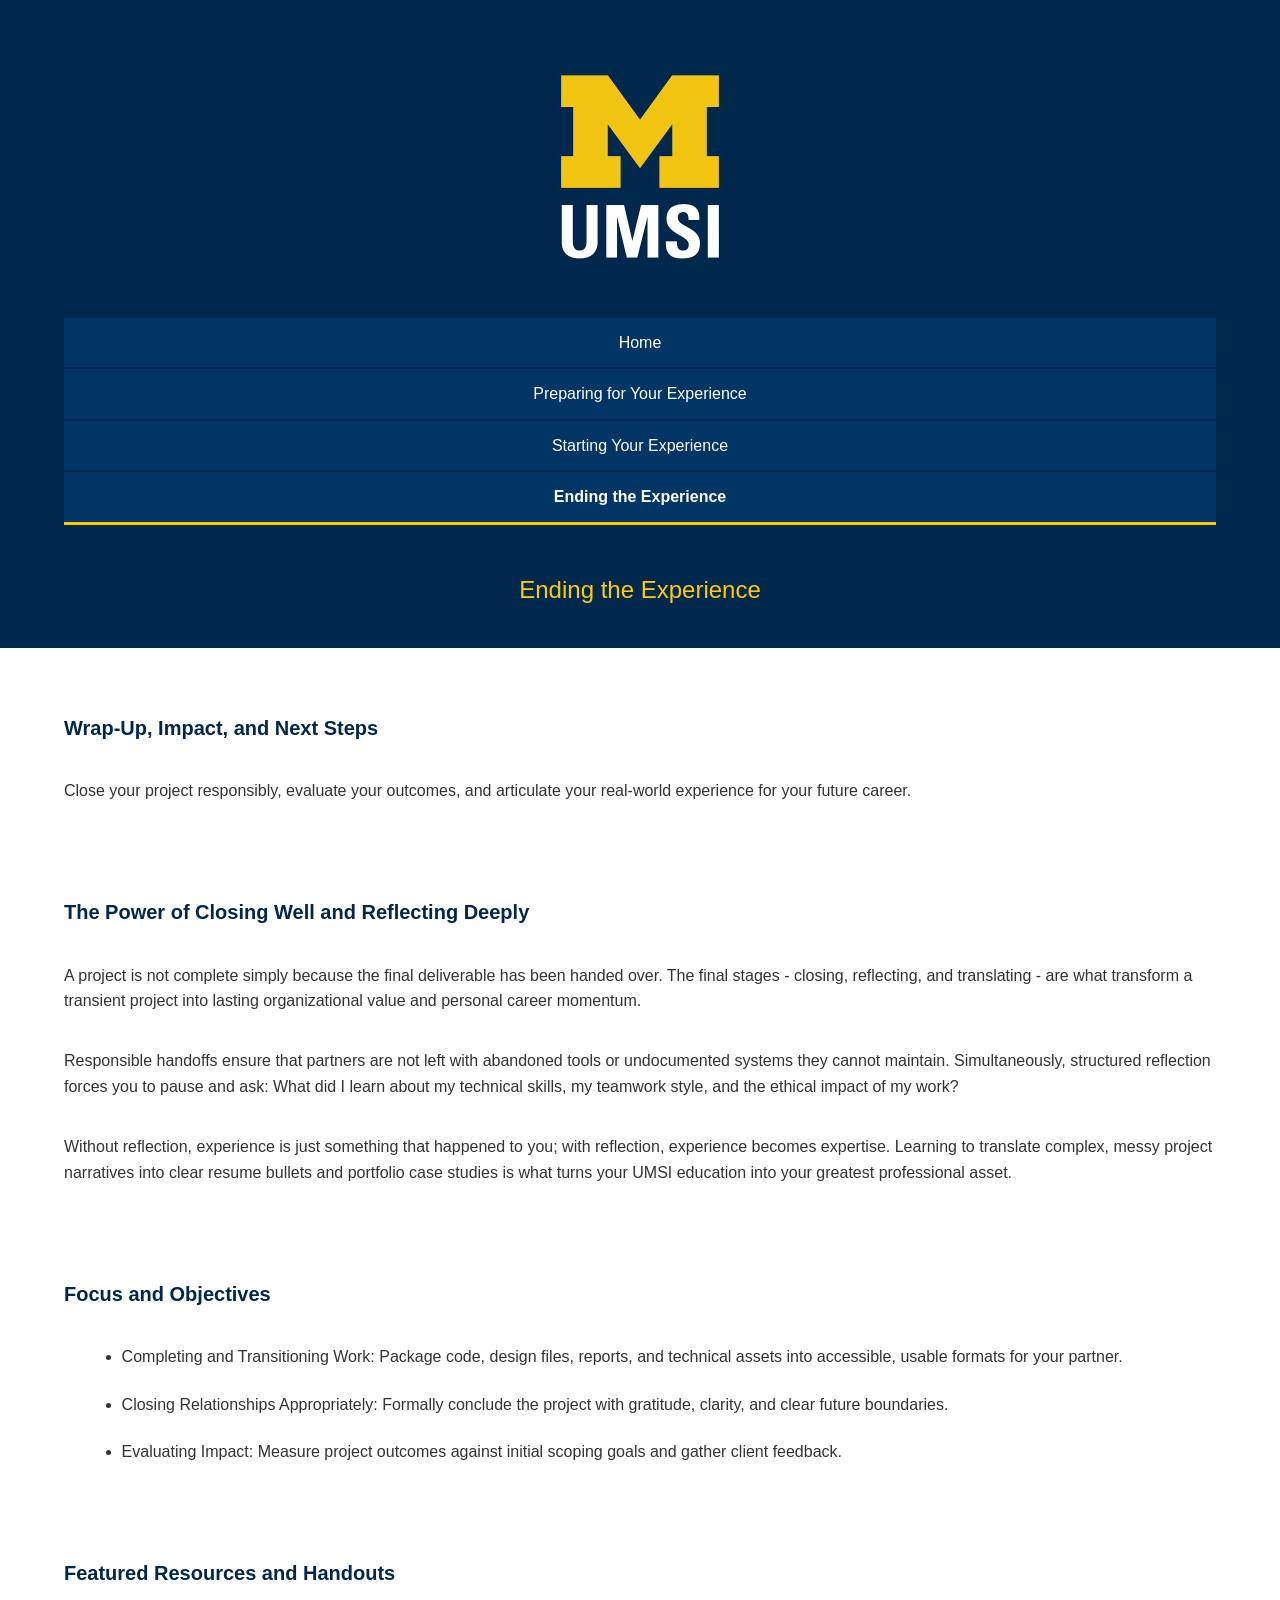
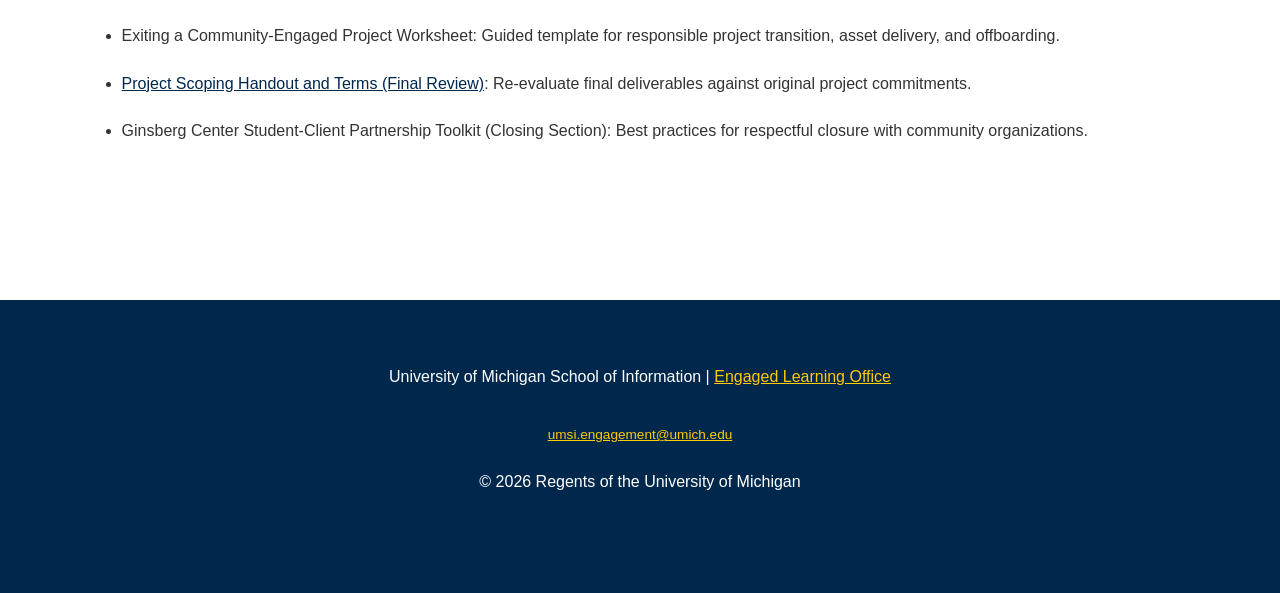
==== ending.html @ 72228ca2 "Client project" ====
<!DOCTYPE html>
<html lang="en">
<head>
    <meta charset="UTF-8">
    <meta name="viewport" content="width=device-width, initial-scale=1.0">
    <title>Ending the Experience | UMSI Engaged Learning</title>
    <link rel="stylesheet" href="css/html5reset.css">
    <link rel="stylesheet" href="css/style.css">
</head>
<body>

    <header>
        <a href="#main" class="skip-link">Skip to Main Content</a>
        <img src="images/UMSI_signature_vertical_informal_solidblue.jpg" alt="UMSI Logo">
        <nav>
            <ul>
                <li><a href="index.html">Home</a></li>
                <li><a href="prep.html">Preparing for Your Experience</a></li>
                <li><a href="starting.html">Starting Your Experience</a></li>
                <li><a href="ending.html" class="current">Ending the Experience</a></li>
            </ul>
        </nav>
    <h1>Ending the Experience</h1>
    </header>
    <main id="main">

<section>
    <h2>Wrap-Up, Impact, and Next Steps</h2>
    <p>Close your project responsibly, evaluate your outcomes, and articulate your real-world experience for your future career.</p>
</section>

  <section>
    <h2>The Power of Closing Well and Reflecting Deeply</h2>
    <p>A project is not complete simply because the final deliverable has been handed over. The final stages - closing, reflecting, and translating - are what transform a transient project into lasting organizational value and personal career momentum.</p>
    <p>Responsible handoffs ensure that partners are not left with abandoned tools or undocumented systems they cannot maintain. Simultaneously, structured reflection forces you to pause and ask: What did I learn about my technical skills, my teamwork style, and the ethical impact of my work?</p>
      <p>Without reflection, experience is just something that happened to you; with reflection, experience becomes expertise. Learning to translate complex, messy project narratives into clear resume bullets and portfolio case studies is what turns your UMSI education into your greatest professional asset.</p>
  </section>

    <section>
      <h2>Focus and Objectives</h2>
        <ul>
            <li><strong>Completing and Transitioning Work:</strong> Package code, design files, reports, and technical assets into accessible, usable formats for your partner.</li>
            <li><strong>Closing Relationships Appropriately:</strong> Formally conclude the project with gratitude, clarity, and clear future boundaries.</li>
            <li><strong>Evaluating Impact:</strong> Measure project outcomes against initial scoping goals and gather client feedback.</li>
        </ul>
    </section>

<section>
    <h2>Featured Resources and Handouts</h2>
    <ul>
        <li><strong>Exiting a Community-Engaged Project Worksheet:</strong> Guided template for responsible project transition, asset delivery, and offboarding.</li>
        <li><a href="https://docs.google.com/document/d/1TrEDolwmOIlXgYgAP9VvlOGoYOwFfe6KxzZOgZSVYVw/edit?usp=drive_link">Project Scoping Handout and Terms (Final Review)</a>: Re-evaluate final deliverables against original project commitments.</li>
        <li><strong>Ginsberg Center Student-Client Partnership Toolkit (Closing Section):</strong> Best practices for respectful closure with community organizations.</li>
    </ul>
</section>

    </main>
    <footer>
        <p>University of Michigan School of Information | <a href="https://www.si.umich.edu/programs/engaged-learning/about-engaged-learning-office">Engaged Learning Office </a></p>
      <address>
        <a href="mailto:umsi.engagement@umich.edu">umsi.engagement@umich.edu</a>
      </address>
      <p>&copy; 2026 Regents of the University of Michigan</p>
    </footer>
</body>
</html>
---- css/style.css ----
/* Skip to main styling based on W3Schools Skip to Main tutorial
   https://www.w3schools.com/accessibility/accessibility_skip_links.php */
.skip-link {
    position: absolute;
    top: -1000px;
    background: #FFCB05;
    color: #00274C;
    padding: 8px 16px;
    font-weight: bold;
}

.skip-link:focus {
    top: 0;
    left: 0;
}

body {
    font-family: Arial, Helvetica, sans-serif;
    line-height: 1.6;
    color: #333;
    background-color: #fff;
}

/* Header and Nav */
header {
    background-color: #00274C;
    color: #fff;
    padding: 5% 5% 3%;
    text-align: center;
}

header img {
    width: 60%;
    max-width: 200px;
    margin-bottom: 4%;
}

nav ul {
    list-style: none;
    padding: 0;
    margin: 0;
}

nav li {
    list-style: none;
    margin-bottom: 2px;
}

nav a {
    display: block;
    padding: 12px 10px;
    color: #fff;
    text-decoration: none;
    background-color: #003566;
    font-size: 1rem;
}

nav a:hover {
    background-color: #00375C;
}

nav a:focus {
    outline: 2px solid #FFCB05;
}

.current {
    font-weight: bold;
    border-bottom: 3px solid #FFCB05;
}

header h1 {
    font-size: 1.5rem;
    margin-top: 4%;
    color: #FFCB05;
}

/* Main Content */
main {
    padding: 5%;
}

section {
    margin-bottom: 8%;
}

h2 {
    font-size: 1.25rem;
    color: #00274C;
    margin-bottom: 3%;
    font-weight: bold;
}

h3 {
    font-size: 1.1rem;
    color: #00274C;
    margin-bottom: 2%;
    font-weight: bold;
}

p {
    margin-bottom: 3%;
    font-size: 1rem;
}

a {
    color: #00274C;
}

a:focus {
    outline: 2px solid #FFCB05;
}

ul, ol {
    padding-left: 5%;
    margin-bottom: 3%;
}

li {
    margin-bottom: 2%;
    font-size: 1rem;
    list-style: disc;
}

ol li {
    list-style: decimal;
}

img {
    max-width: 100%;
    height: auto;
}

.video-container iframe {
    width: 100%;
    height: 200px;
    border: 0;
}

article {
    background-color: #f9f9f9;
    border: 1px solid #ddd;
    padding: 4%;
    margin-bottom: 3%;
}

/* Grid layouts */
.programs-grid {
    display: grid;
    grid-template-columns: 1fr 1fr;
    gap: 10px;
}

.prep-grid {
    display: grid;
    grid-template-columns: 1fr 1fr;
    gap: 10px;
}

aside {
    background-color: #00274C;
    color: #fff;
    padding: 5%;
    margin-bottom: 5%;
}

aside a {
    color: #FFCB05;
}

aside h2 {
    color: #FFCB05;
}

/* Footer */
footer {
    background-color: #00274C;
    color: #fff;
    padding: 5%;
    text-align: center;
    font-size: 0.85rem;
}

footer a {
    color: #FFCB05;
}

footer address {
    font-style: normal;
    margin: 2% 0;
}

@media (prefers-reduced-motion: reduce) {
    .video-container iframe {
        display: none;
    }
}
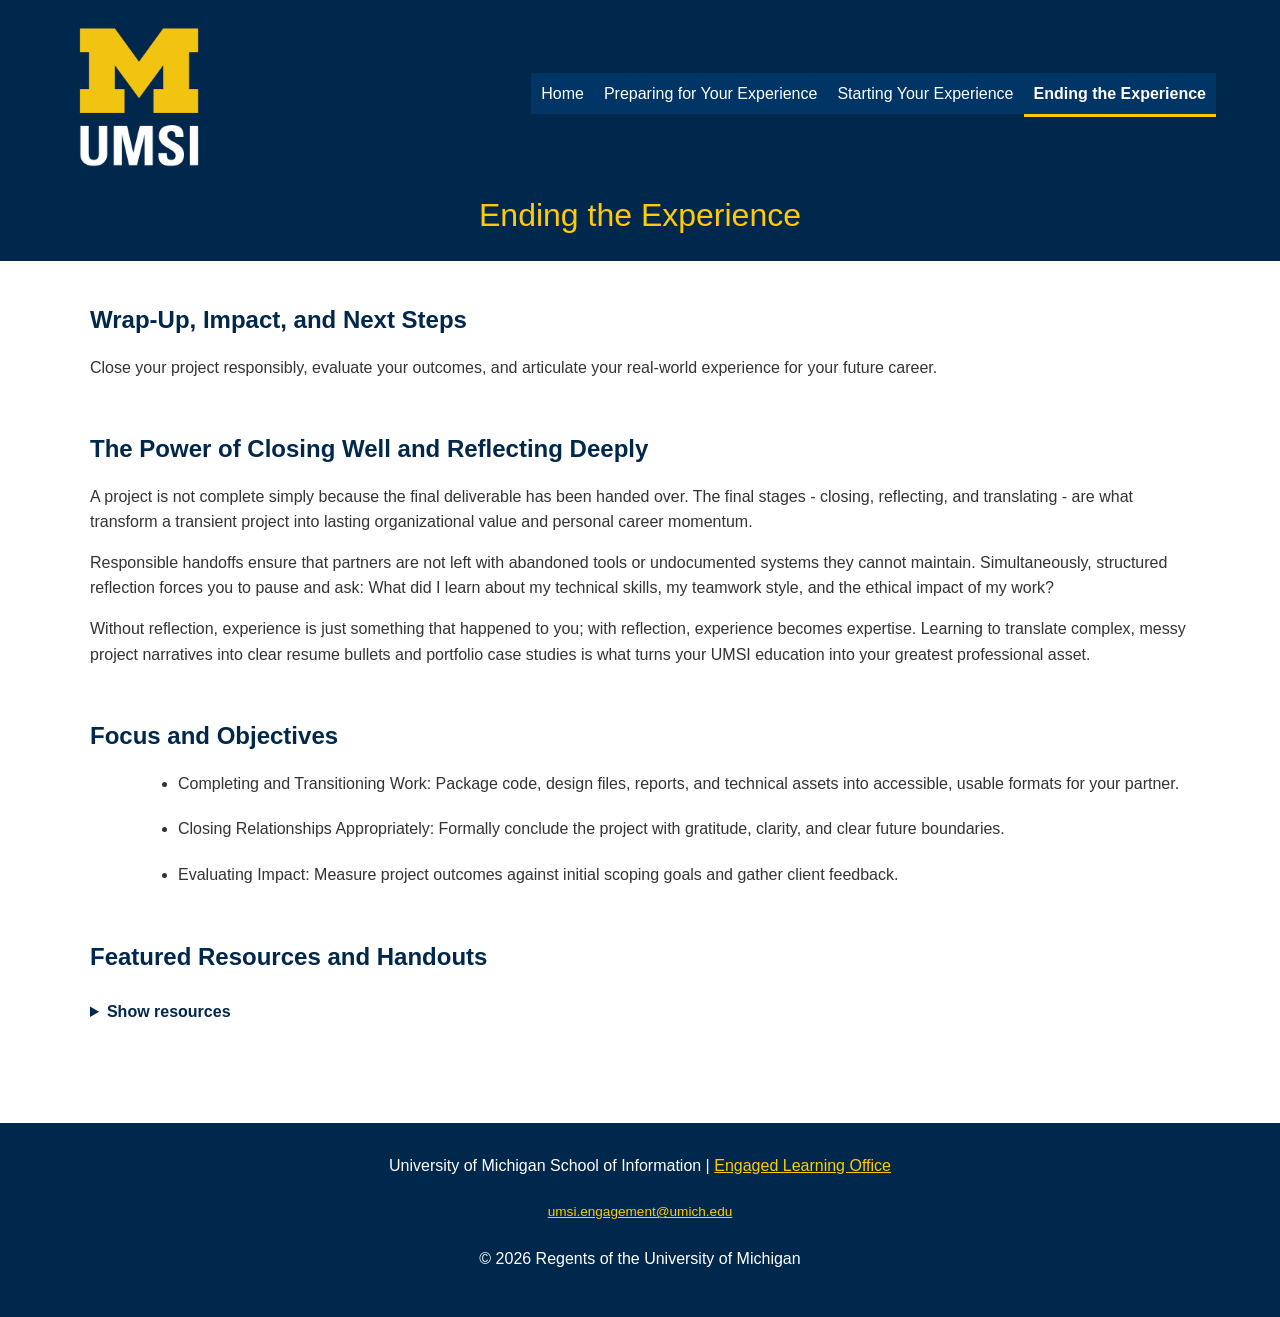
==== commit fccd1113: "Add desktop" ====
--- a/ending.html
+++ b/ending.html
@@ -47,11 +47,14 @@
 
 <section>
     <h2>Featured Resources and Handouts</h2>
-    <ul>
-        <li><strong>Exiting a Community-Engaged Project Worksheet:</strong> Guided template for responsible project transition, asset delivery, and offboarding.</li>
-        <li><a href="https://docs.google.com/document/d/1TrEDolwmOIlXgYgAP9VvlOGoYOwFfe6KxzZOgZSVYVw/edit?usp=drive_link">Project Scoping Handout and Terms (Final Review)</a>: Re-evaluate final deliverables against original project commitments.</li>
-        <li><strong>Ginsberg Center Student-Client Partnership Toolkit (Closing Section):</strong> Best practices for respectful closure with community organizations.</li>
-    </ul>
+    <details>
+        <summary>Show resources</summary>
+        <ul>
+            <li><strong>Exiting a Community-Engaged Project Worksheet:</strong> Guided template for responsible project transition, asset delivery, and offboarding.</li>
+            <li><a href="https://docs.google.com/document/d/1TrEDolwmOIlXgYgAP9VvlOGoYOwFfe6KxzZOgZSVYVw/edit?usp=drive_link">Project Scoping Handout and Terms (Final Review)</a>: Re-evaluate final deliverables against original project commitments.</li>
+            <li><strong>Ginsberg Center Student-Client Partnership Toolkit (Closing Section):</strong> Best practices for respectful closure with community organizations.</li>
+        </ul>
+    </details>
 </section>
 
     </main>
@@ -60,7 +63,10 @@
       <address>
         <a href="mailto:umsi.engagement@umich.edu">umsi.engagement@umich.edu</a>
       </address>
-      <p>&copy; 2026 Regents of the University of Michigan</p>
+      <p>&copy; <span id="year"></span> Regents of the University of Michigan</p>
     </footer>
+    <script>
+        document.getElementById('year').textContent = new Date().getFullYear();
+    </script>
 </body>
 </html>
--- a/css/style.css
+++ b/css/style.css
@@ -30,8 +30,8 @@
 }
 
 header img {
-    width: 60%;
-    max-width: 200px;
+    width: 45%;
+    max-width: 160px;
     margin-bottom: 4%;
 }
 
@@ -48,7 +48,7 @@
 
 nav a {
     display: block;
-    padding: 12px 10px;
+    padding: 8px 10px;
     color: #fff;
     text-decoration: none;
     background-color: #003566;
@@ -56,7 +56,7 @@
 }
 
 nav a:hover {
-    background-color: #00375C;
+    background-color: #1a5f9a;
 }
 
 nav a:focus {
@@ -111,7 +111,7 @@
 }
 
 ul, ol {
-    padding-left: 5%;
+    padding-left: 8%;
     margin-bottom: 3%;
 }
 
@@ -189,8 +189,111 @@
     margin: 2% 0;
 }
 
+details summary {
+    cursor: pointer;
+    font-weight: bold;
+    color: #00274C;
+    padding: 8px 0;
+}
+
+details summary:hover {
+    color: #1a5f9a;
+}
+
+details summary:focus {
+    outline: 2px solid #FFCB05;
+}
+
+.error-code {
+    font-size: 4rem;
+    color: #00274C;
+    font-weight: bold;
+    margin-bottom: 3%;
+}
+
+@media (min-width: 768px) {
+
+    header {
+        display: flex;
+        flex-wrap: wrap;
+        align-items: center;
+        text-align: left;
+        padding: 20px 5%;
+    }
+
+    header img {
+        width: auto;
+        max-width: 150px;
+        margin-bottom: 0;
+        margin-right: 30px;
+    }
+
+    nav {
+        flex: 1;
+    }
+
+    nav ul {
+        display: flex;
+        flex-wrap: wrap;
+        justify-content: flex-end;
+    }
+
+    nav li {
+        margin-bottom: 0;
+    }
+
+    header h1 {
+        width: 100%;
+        font-size: 2rem;
+        margin-top: 20px;
+        text-align: center;
+    }
+
+    main {
+        max-width: 1100px;
+        margin: 0 auto;
+        padding: 40px 5%;
+    }
+
+    section {
+        margin-bottom: 50px;
+    }
+
+    h2 {
+        font-size: 1.5rem;
+        margin-bottom: 15px;
+    }
+
+    h3 {
+        font-size: 1.25rem;
+        margin-bottom: 10px;
+    }
+
+    p {
+        margin-bottom: 15px;
+    }
+
+    .video-container iframe {
+        height: 400px;
+    }
+
+    .programs-grid {
+        grid-template-columns: 1fr 1fr 1fr;
+    }
+
+    aside {
+        padding: 30px 5%;
+        margin-bottom: 0;
+    }
+
+    footer {
+        padding: 30px 5%;
+    }
+}
+
 @media (prefers-reduced-motion: reduce) {
     .video-container iframe {
         display: none;
     }
 }
+
